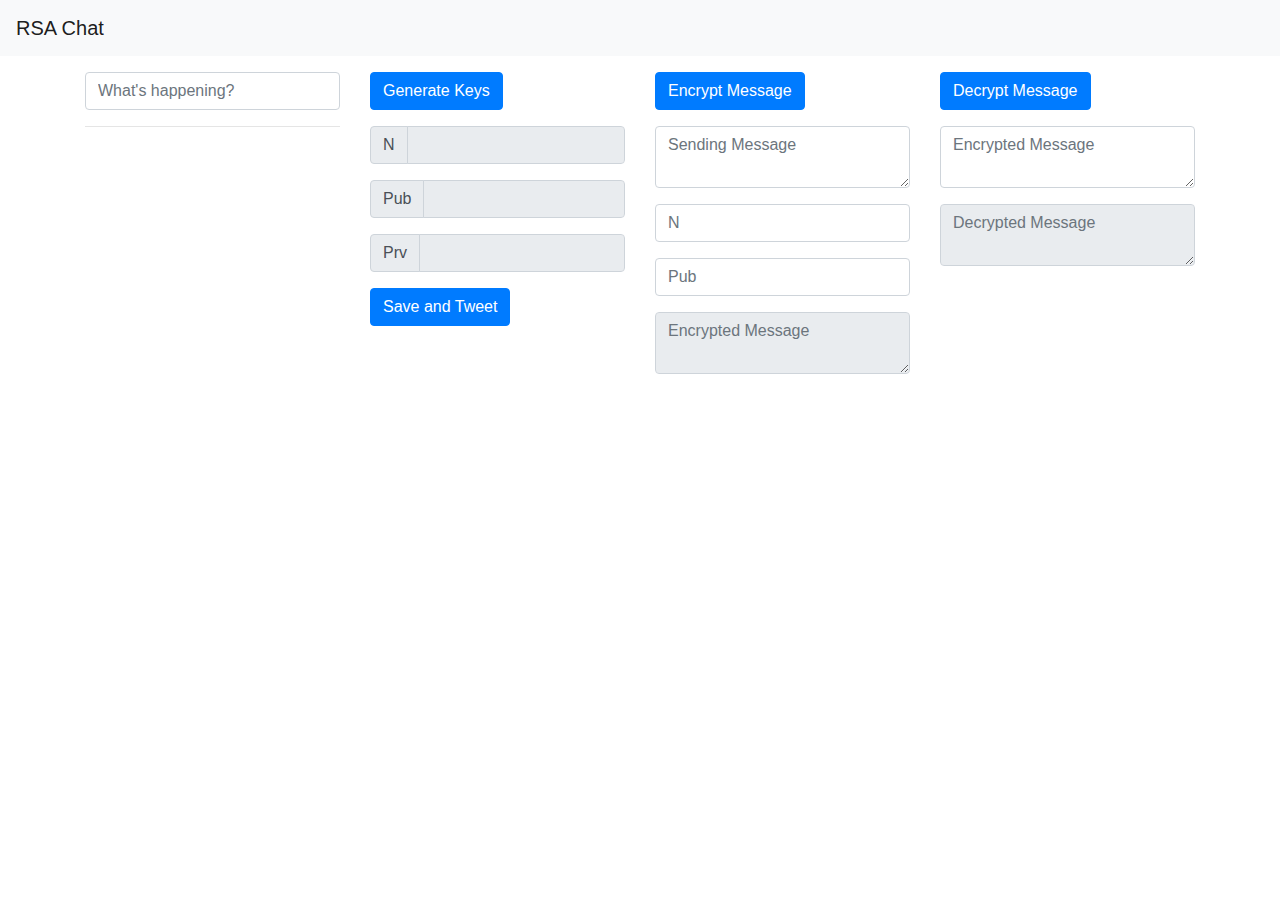
==== section13/responder-websocket-chat/static/index.html @ 30846666 "add section 13" ====
<html>
  <head>
    <title>Hello</title>
    <link rel="stylesheet" href="https://stackpath.bootstrapcdn.com/bootstrap/4.3.1/css/bootstrap.min.css" integrity="sha384-ggOyR0iXCbMQv3Xipma34MD+dH/1fQ784/j6cY/iJTQUOhcWr7x9JvoRxT2MZw1T" crossorigin="anonymous">
    <script src="https://code.jquery.com/jquery-3.3.1.slim.min.js" integrity="sha384-q8i/X+965DzO0rT7abK41JStQIAqVgRVzpbzo5smXKp4YfRvH+8abtTE1Pi6jizo" crossorigin="anonymous"></script>
    <script src="https://cdnjs.cloudflare.com/ajax/libs/popper.js/1.14.7/umd/popper.min.js" integrity="sha384-UO2eT0CpHqdSJQ6hJty5KVphtPhzWj9WO1clHTMGa3JDZwrnQq4sF86dIHNDz0W1" crossorigin="anonymous"></script>
    <script src="https://stackpath.bootstrapcdn.com/bootstrap/4.3.1/js/bootstrap.min.js" integrity="sha384-JjSmVgyd0p3pXB1rRibZUAYoIIy6OrQ6VrjIEaFf/nJGzIxFDsf4x0xIM+B07jRM" crossorigin="anonymous"></script>
    <script src="https://ajax.googleapis.com/ajax/libs/jquery/3.4.1/jquery.min.js"></script>
    <script src="https://peterolson.github.io/BigInteger.js/BigInteger.min.js"></script>
    <script src="./static/index.js"></script>
  </head>

  <body>
    <nav class="navbar navbar-light bg-light mb-3">
      <a class="navbar-brand" href="#">RSA Chat</a>
    </nav>


    <div class="container">
      <div class="row">
        <div class="col-3">
          <div class="input-group">
            <input id="textbox" type="text" class="form-control" placeholder="What's happening?">
          </div>

          <hr>

          <ul id="chat" class="list-group">
          </ul>
        </div>

        <div class="col-3">

          <button type="button" class="btn btn-primary mb-3" id="generate_keys">Generate Keys</button>
          <div class="input-group mb-3">
            <div class="input-group-prepend">
              <span class="input-group-text">N</span>
            </div>
            <input type="text" class="form-control" disabled="disabled">
          </div>
          <div class="input-group mb-3">
            <div class="input-group-prepend">
              <span class="input-group-text">Pub</span>
            </div>
            <input type="text" class="form-control" disabled="disabled">
          </div>

          <div class="input-group">
            <div class="input-group-prepend">
              <span class="input-group-text">Prv</span>
            </div>
            <input type="text" class="form-control" disabled="disabled">
          </div>
          <button type="button" class="btn btn-primary mt-3">Save and Tweet</button>
        </div>

        <div class="col-3">
          <button type="button" class="btn btn-primary mb-3">Encrypt Message</button>
          <div class="input-group mb-3">
            <textarea class="form-control" placeholder="Sending Message"></textarea>
          </div>
          <div class="input-group mb-3">
            <input type="text" class="form-control" placeholder="N">
          </div>
          <div class="input-group mb-3">
            <input type="text" class="form-control" placeholder="Pub">
          </div>
          <div class="input-group">
            <textarea class="form-control" disabled="disabled" placeholder="Encrypted Message"></textarea>
          </div>
        </div>

        <div class="col-3">
          <button type="button" class="btn btn-primary mb-3">Decrypt Message</button>
          <div class="input-group mb-3">
            <textarea class="form-control" placeholder="Encrypted Message"></textarea>
          </div>
          <div class="input-group">
            <textarea class="form-control" disabled="disabled" placeholder="Decrypted Message"></textarea>
          </div>
        </div>
      </div>
    </div>
  </body>
</html>
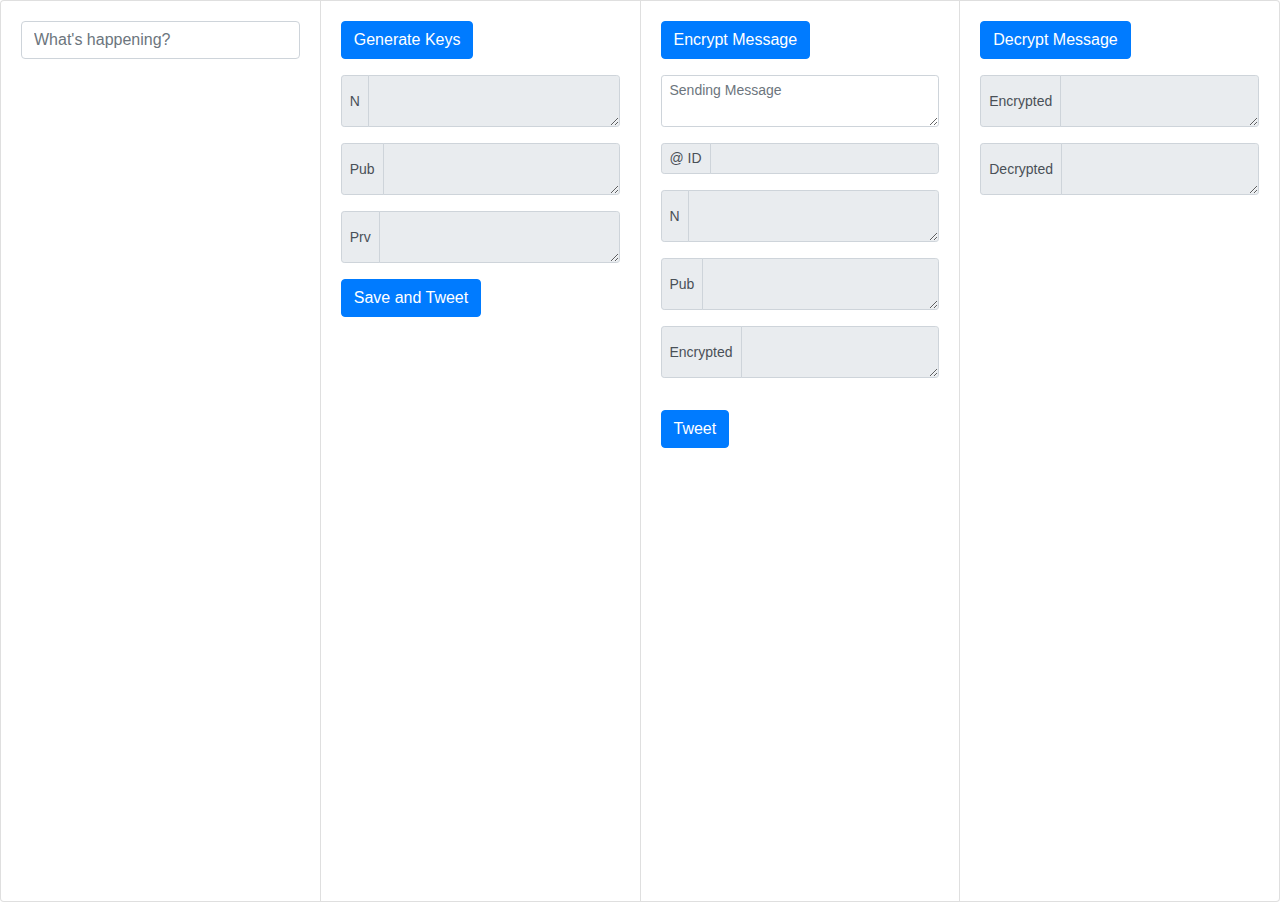
==== commit b2a0b712: "implement standard functions" ====
--- a/section13/responder-websocket-chat/static/index.html
+++ b/section13/responder-websocket-chat/static/index.html
@@ -2,84 +2,116 @@
   <head>
     <title>Hello</title>
     <link rel="stylesheet" href="https://stackpath.bootstrapcdn.com/bootstrap/4.3.1/css/bootstrap.min.css" integrity="sha384-ggOyR0iXCbMQv3Xipma34MD+dH/1fQ784/j6cY/iJTQUOhcWr7x9JvoRxT2MZw1T" crossorigin="anonymous">
+    <link href="https://use.fontawesome.com/releases/v5.6.1/css/all.css" rel="stylesheet">
+
     <script src="https://code.jquery.com/jquery-3.3.1.slim.min.js" integrity="sha384-q8i/X+965DzO0rT7abK41JStQIAqVgRVzpbzo5smXKp4YfRvH+8abtTE1Pi6jizo" crossorigin="anonymous"></script>
     <script src="https://cdnjs.cloudflare.com/ajax/libs/popper.js/1.14.7/umd/popper.min.js" integrity="sha384-UO2eT0CpHqdSJQ6hJty5KVphtPhzWj9WO1clHTMGa3JDZwrnQq4sF86dIHNDz0W1" crossorigin="anonymous"></script>
     <script src="https://stackpath.bootstrapcdn.com/bootstrap/4.3.1/js/bootstrap.min.js" integrity="sha384-JjSmVgyd0p3pXB1rRibZUAYoIIy6OrQ6VrjIEaFf/nJGzIxFDsf4x0xIM+B07jRM" crossorigin="anonymous"></script>
     <script src="https://ajax.googleapis.com/ajax/libs/jquery/3.4.1/jquery.min.js"></script>
     <script src="https://peterolson.github.io/BigInteger.js/BigInteger.min.js"></script>
+
     <script src="./static/index.js"></script>
   </head>
 
   <body>
-    <nav class="navbar navbar-light bg-light mb-3">
-      <a class="navbar-brand" href="#">RSA Chat</a>
-    </nav>
-
-
-    <div class="container">
-      <div class="row">
-        <div class="col-3">
-          <div class="input-group">
+    <div class="card-group position-relative">
+      <div class="card">
+        <div class="card-body overflow-auto" style="height:100vh">
+          <div class="input-group mb-3">
             <input id="textbox" type="text" class="form-control" placeholder="What's happening?">
           </div>
 
-          <hr>
+          <div id="chat">
+          </div>
+        </div>
+      </div>
 
-          <ul id="chat" class="list-group">
-          </ul>
-        </div>
+      <div class="card">
+        <div class="card-body" style="height:100vh; overflow:auto;">
 
-        <div class="col-3">
-
-          <button type="button" class="btn btn-primary mb-3" id="generate_keys">Generate Keys</button>
-          <div class="input-group mb-3">
+          <button id="generate_keys" type="button" class="btn btn-primary mb-3">Generate Keys</button>
+          <div class="input-group input-group-sm mb-3">
             <div class="input-group-prepend">
               <span class="input-group-text">N</span>
             </div>
-            <input type="text" class="form-control" disabled="disabled">
+            <textarea id="my_n" class="form-control" readonly></textarea>
           </div>
-          <div class="input-group mb-3">
+
+          <div class="input-group input-group-sm mb-3">
             <div class="input-group-prepend">
               <span class="input-group-text">Pub</span>
             </div>
-            <input type="text" class="form-control" disabled="disabled">
+            <textarea id="my_pub" class="form-control" readonly></textarea>
           </div>
 
-          <div class="input-group">
+          <div class="input-group input-group-sm">
             <div class="input-group-prepend">
               <span class="input-group-text">Prv</span>
             </div>
-            <input type="text" class="form-control" disabled="disabled">
+            <textarea id="my_prv" class="form-control" readonly></textarea>
           </div>
-          <button type="button" class="btn btn-primary mt-3">Save and Tweet</button>
-        </div>
-
-        <div class="col-3">
-          <button type="button" class="btn btn-primary mb-3">Encrypt Message</button>
-          <div class="input-group mb-3">
-            <textarea class="form-control" placeholder="Sending Message"></textarea>
-          </div>
-          <div class="input-group mb-3">
-            <input type="text" class="form-control" placeholder="N">
-          </div>
-          <div class="input-group mb-3">
-            <input type="text" class="form-control" placeholder="Pub">
-          </div>
-          <div class="input-group">
-            <textarea class="form-control" disabled="disabled" placeholder="Encrypted Message"></textarea>
-          </div>
-        </div>
-
-        <div class="col-3">
-          <button type="button" class="btn btn-primary mb-3">Decrypt Message</button>
-          <div class="input-group mb-3">
-            <textarea class="form-control" placeholder="Encrypted Message"></textarea>
-          </div>
-          <div class="input-group">
-            <textarea class="form-control" disabled="disabled" placeholder="Decrypted Message"></textarea>
-          </div>
+          <button id="save_and_tweet" type="button" class="btn btn-primary mt-3">Save and Tweet</button>
         </div>
       </div>
-    </div>
+
+      <div class="card">
+        <div class="card-body" style="height:100vh; overflow:auto;">
+          <button id="encrypt" type="button" class="btn btn-primary mb-3">Encrypt Message</button>
+          <div class="input-group input-group-sm mb-3">
+            <textarea id="plain_msg" class="form-control" placeholder="Sending Message"></textarea>
+          </div>
+
+          <div class="input-group input-group-sm mb-3">
+            <div class="input-group-prepend">
+              <span class="input-group-text">@ ID</span>
+            </div>
+            <input type="text" id="dst_id" class="form-control" readonly></textarea>
+          </div>
+
+          <div class="input-group input-group-sm mb-3">
+            <div class="input-group-prepend">
+              <span class="input-group-text">N</span>
+            </div>
+            <textarea id="dst_n" class="form-control" readonly></textarea>
+          </div>
+
+          <div class="input-group input-group-sm mb-3">
+            <div class="input-group-prepend">
+              <span class="input-group-text">Pub</span>
+            </div>
+            <textarea id="dst_pub" class="form-control" readonly></textarea>
+          </div>
+
+          <div class="input-group input-group-sm mb-3">
+            <div class="input-group-prepend">
+              <span class="input-group-text">Encrypted</span>
+            </div>
+            <textarea id="sending_msg" class="form-control" readonly></textarea>
+          </div>
+
+          <button id="tweet_msg" type="button" class="btn btn-primary mt-3">Tweet</button>
+        </div>
+      </div>
+
+      <div class="card">
+        <div class="card-body" style="height:100vh; overflow:auto;">
+          <button id="decrypt" type="button" class="btn btn-primary mb-3">Decrypt Message</button>
+
+          <div class="input-group input-group-sm mb-3">
+            <div class="input-group-prepend">
+              <span class="input-group-text">Encrypted</span>
+            </div>
+            <textarea id="encrypted_msg" class="form-control" readonly></textarea>
+          </div>
+
+          <div class="input-group input-group-sm mb-3">
+            <div class="input-group-prepend">
+              <span class="input-group-text">Decrypted</span>
+            </div>
+            <textarea id="decrypted_msg" class="form-control" readonly></textarea>
+          </div>
+
+        </div>
+      </div>
   </body>
 </html>
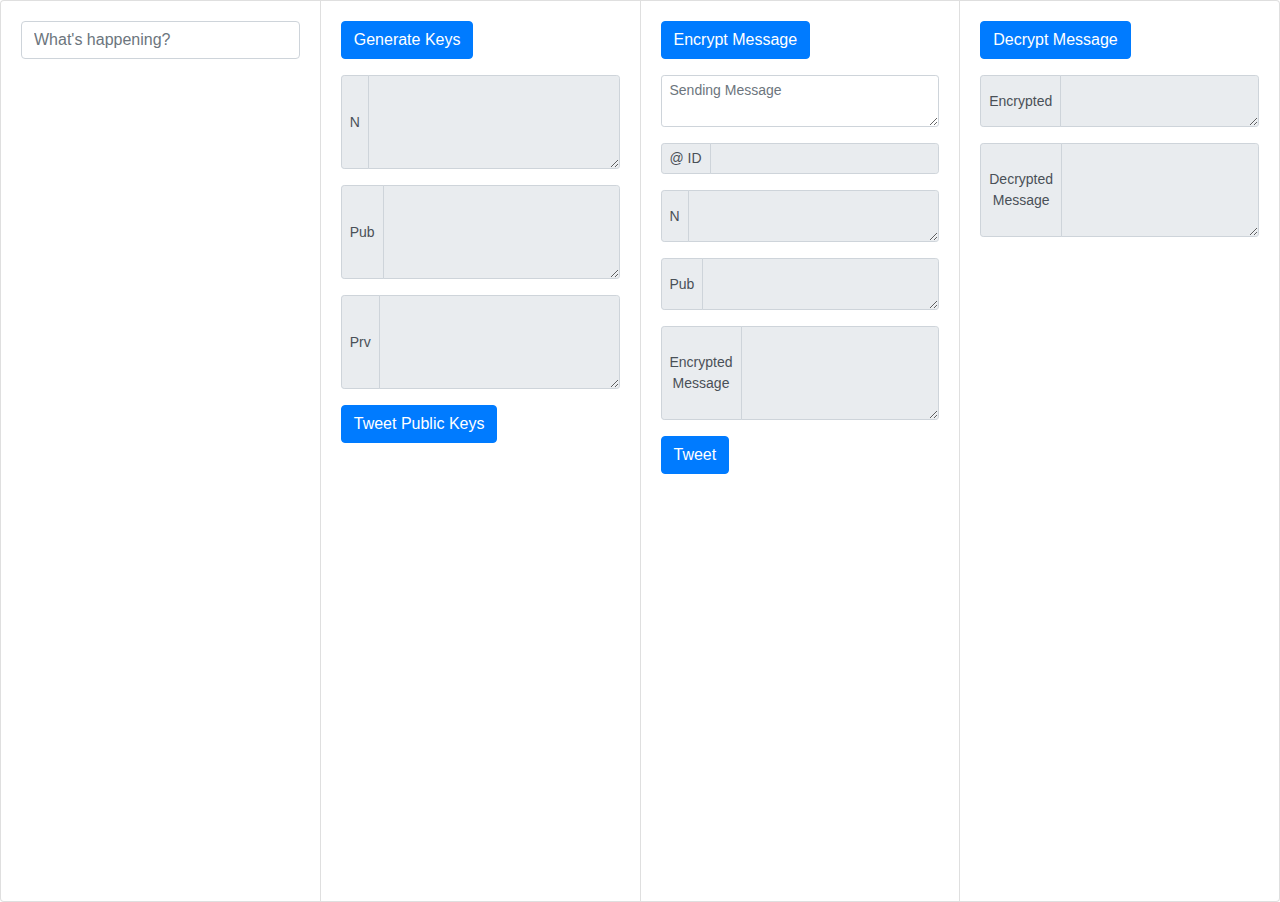
==== commit 4142d454: "Add toast alert" ====
--- a/section13/responder-websocket-chat/static/index.html
+++ b/section13/responder-websocket-chat/static/index.html
@@ -1,20 +1,28 @@
 <html>
   <head>
-    <title>Hello</title>
-    <link rel="stylesheet" href="https://stackpath.bootstrapcdn.com/bootstrap/4.3.1/css/bootstrap.min.css" integrity="sha384-ggOyR0iXCbMQv3Xipma34MD+dH/1fQ784/j6cY/iJTQUOhcWr7x9JvoRxT2MZw1T" crossorigin="anonymous">
-    <link href="https://use.fontawesome.com/releases/v5.6.1/css/all.css" rel="stylesheet">
+    <title>RSA Chat</title>
+    <link href="https://stackpath.bootstrapcdn.com/bootstrap/4.4.1/css/bootstrap.min.css" rel="stylesheet" integrity="sha384-Vkoo8x4CGsO3+Hhxv8T/Q5PaXtkKtu6ug5TOeNV6gBiFeWPGFN9MuhOf23Q9Ifjh" crossorigin="anonymous">
+    <link rel="stylesheet" href="https://cdnjs.cloudflare.com/ajax/libs/font-awesome/5.11.2/css/all.css" integrity="sha256-46qynGAkLSFpVbEBog43gvNhfrOj+BmwXdxFgVK/Kvc=" crossorigin="anonymous" />
 
-    <script src="https://code.jquery.com/jquery-3.3.1.slim.min.js" integrity="sha384-q8i/X+965DzO0rT7abK41JStQIAqVgRVzpbzo5smXKp4YfRvH+8abtTE1Pi6jizo" crossorigin="anonymous"></script>
-    <script src="https://cdnjs.cloudflare.com/ajax/libs/popper.js/1.14.7/umd/popper.min.js" integrity="sha384-UO2eT0CpHqdSJQ6hJty5KVphtPhzWj9WO1clHTMGa3JDZwrnQq4sF86dIHNDz0W1" crossorigin="anonymous"></script>
-    <script src="https://stackpath.bootstrapcdn.com/bootstrap/4.3.1/js/bootstrap.min.js" integrity="sha384-JjSmVgyd0p3pXB1rRibZUAYoIIy6OrQ6VrjIEaFf/nJGzIxFDsf4x0xIM+B07jRM" crossorigin="anonymous"></script>
-    <script src="https://ajax.googleapis.com/ajax/libs/jquery/3.4.1/jquery.min.js"></script>
+    <script
+  src="https://code.jquery.com/jquery-3.4.1.js"
+  integrity="sha256-WpOohJOqMqqyKL9FccASB9O0KwACQJpFTUBLTYOVvVU="
+  crossorigin="anonymous"></script>
+
+<script src="https://cdn.jsdelivr.net/npm/popper.js@1.16.0/dist/umd/popper.min.js" integrity="sha384-Q6E9RHvbIyZFJoft+2mJbHaEWldlvI9IOYy5n3zV9zzTtmI3UksdQRVvoxMfooAo" crossorigin="anonymous"></script>
+
+    <script src="https://stackpath.bootstrapcdn.com/bootstrap/4.4.1/js/bootstrap.min.js" integrity="sha384-wfSDF2E50Y2D1uUdj0O3uMBJnjuUD4Ih7YwaYd1iqfktj0Uod8GCExl3Og8ifwB6" crossorigin="anonymous"></script>
     <script src="https://peterolson.github.io/BigInteger.js/BigInteger.min.js"></script>
 
     <script src="./static/index.js"></script>
   </head>
 
   <body>
-    <div class="card-group position-relative">
+
+  <div id="toastbox" style="position: absolute; top: 0; right: 0; z-index:10;">
+  </div>
+
+    <div class="card-group">
       <div class="card">
         <div class="card-body overflow-auto" style="height:100vh">
           <div class="input-group mb-3">
@@ -27,6 +35,7 @@
       </div>
 
       <div class="card">
+
         <div class="card-body" style="height:100vh; overflow:auto;">
 
           <button id="generate_keys" type="button" class="btn btn-primary mb-3">Generate Keys</button>
@@ -34,23 +43,23 @@
             <div class="input-group-prepend">
               <span class="input-group-text">N</span>
             </div>
-            <textarea id="my_n" class="form-control" readonly></textarea>
+            <textarea id="my_n" class="form-control" rows="4" readonly></textarea>
           </div>
 
           <div class="input-group input-group-sm mb-3">
             <div class="input-group-prepend">
               <span class="input-group-text">Pub</span>
             </div>
-            <textarea id="my_pub" class="form-control" readonly></textarea>
+            <textarea id="my_pub" class="form-control" rows="4" readonly></textarea>
           </div>
 
-          <div class="input-group input-group-sm">
+          <div class="input-group input-group-sm mb-3">
             <div class="input-group-prepend">
               <span class="input-group-text">Prv</span>
             </div>
-            <textarea id="my_prv" class="form-control" readonly></textarea>
+            <textarea id="my_prv" class="form-control" rows="4" readonly></textarea>
           </div>
-          <button id="save_and_tweet" type="button" class="btn btn-primary mt-3">Save and Tweet</button>
+          <button id="save_and_tweet" type="button" class="btn btn-primary">Tweet Public Keys</button>
         </div>
       </div>
 
@@ -84,12 +93,12 @@
 
           <div class="input-group input-group-sm mb-3">
             <div class="input-group-prepend">
-              <span class="input-group-text">Encrypted</span>
+              <span class="input-group-text">Encrypted <br> Message</span>
             </div>
-            <textarea id="sending_msg" class="form-control" readonly></textarea>
+            <textarea id="sending_msg" class="form-control" rows="4" readonly></textarea>
           </div>
 
-          <button id="tweet_msg" type="button" class="btn btn-primary mt-3">Tweet</button>
+          <button id="tweet_msg" type="button" class="btn btn-primary">Tweet</button>
         </div>
       </div>
 
@@ -106,12 +115,15 @@
 
           <div class="input-group input-group-sm mb-3">
             <div class="input-group-prepend">
-              <span class="input-group-text">Decrypted</span>
+              <span class="input-group-text">Decrypted <br> Message</span>
             </div>
-            <textarea id="decrypted_msg" class="form-control" readonly></textarea>
+            <textarea id="decrypted_msg" class="form-control" rows="4" readonly></textarea>
           </div>
 
         </div>
       </div>
+    </div>
+
+
   </body>
 </html>
